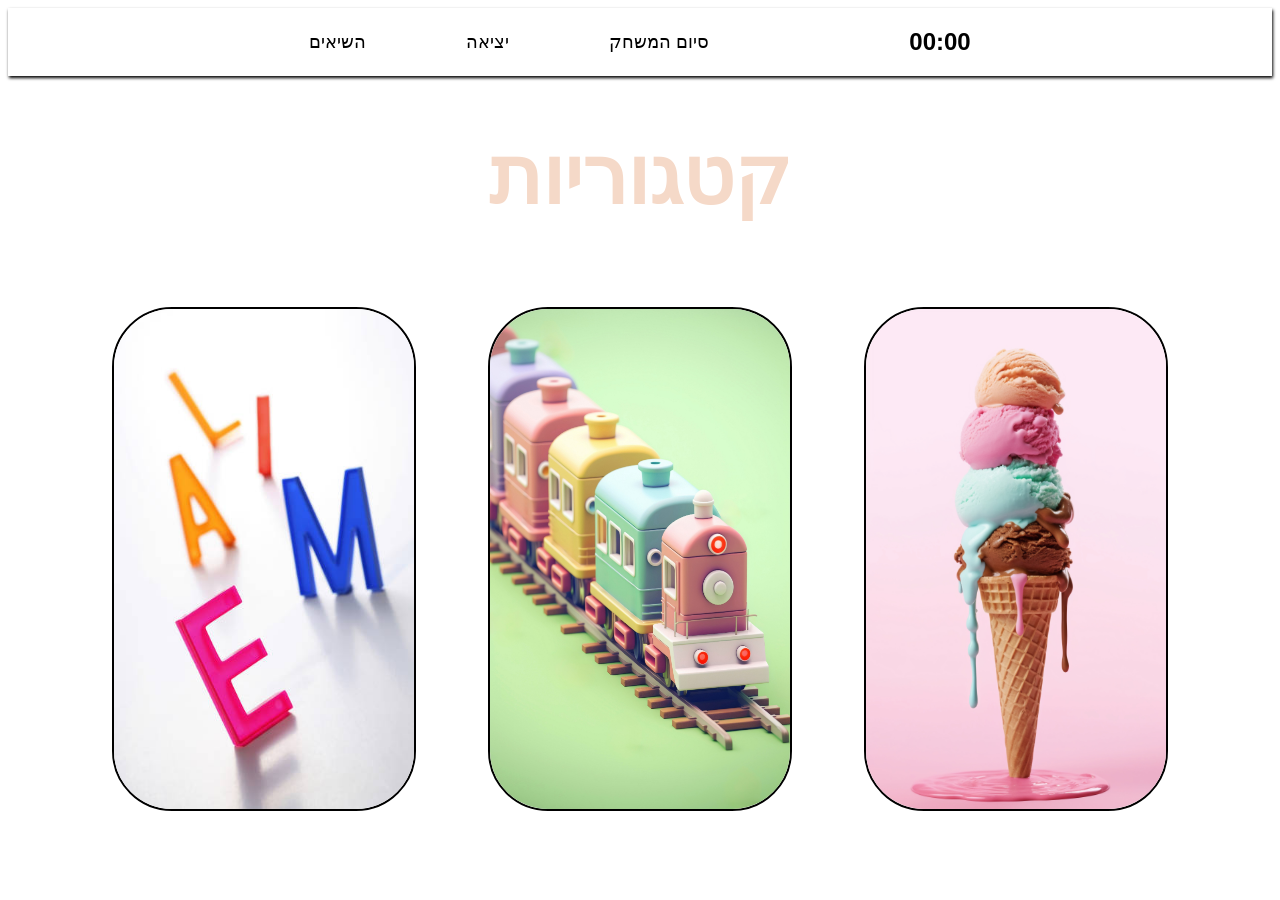
==== pages/game.html @ 0251e140 "first commit" ====
<!DOCTYPE html>
<html lang="en">

<head>
    <meta charset="UTF-8">
    <meta name="viewport" content="width=device-width, initial-scale=1.0">
    <title>Document</title>
    <link rel="stylesheet" href="../css.css">
</head>

<body>
    
    <header>
        <div id="game_timer">00:00</div>
        <div id="points"></div>
        <button id="stop_game">סיום המשחק </button>
        <button id="exit">יציאה</button>
        <a id="winners" href="../pages/private.html">השיאים </a>
    </header>

    <div id="cat_main" class="container">
        <h1 id="hi_category">קטגוריות</h1>
        <div class="conteiner" id="container_cat">
        </div>
    </div>

    <div id="all_cards"></div>

    <script src="../data.js"></script>
    <script src="../game.js"></script>

</body>

</html>
---- css.css ----
body {
    direction: rtl;
    box-sizing: border-box;
}

header {
    display: flex;
    flex-direction: row;
    flex-wrap: nowrap;
    align-content: space-around;
    justify-content: center;
    align-items: center;
    position: sticky;
    top: 0;
    width: 100%;
    background-color: white;
    box-shadow: 1px 2px 3px black;
    z-index: 2;
}
#name_not_valid {
    display: none;

}
#name_not_valid.open {
    display: block;
}


header * {
    border: none;
    background-color: white;
    padding: 20px 50px;
    font-size: 18px;
    font-family: 'Segoe UI', Tahoma, Geneva, Verdana, sans-serif;
    text-decoration: none;
    color: black;
}

#playing_name {
    padding-right: 2px;
}

.not_show {
    display: none;
}

#wow{
    width: 100%;
    height: 700px;
    object-fit: contain;
}

#container_cat,
#all_cards {
    display: flex;
    padding: 0px 0px 0px 0px;
    flex-direction: row;
    justify-content: center;
    width: 100%;
}

#hi_category {
    text-align: center;
    font-size: 80px;
    color: #f5d9c8;
}

.img_cat,
.card {
    width: 300px;
    height: 500px;
    border: 2px solid black;
    border-radius: 60px 60px;
    margin: 30px;
}

.cover,
.cat_cards {
    background: none;
    border: none;
}

#all_cards {
    flex-wrap: wrap;
}

.card {
    width: 200px;
    height: 250px;
    border-radius: 20px 20px;
    box-shadow: 2px -2px 7px 0px #686251;
}

.found {
    opacity: 0;
}

.not_show {
    display: none;
}

#container_cat,
#all_cards {
    display: flex;
    padding: 0px 0px 0px 0px;
    flex-direction: row;
    justify-content: center;

}

#hi_category {
    text-align: center;
    font-size: 80px;
    color: #f5d9c8;
}

.img_cat,
.card {
    width: 300px;
    height: 500px;
    border: 2px solid black;
    border-radius: 60px 60px;
    margin: 30px;
}

.cover,
.cat_cards {
    background: none;
    border: none;
}

#all_cards {
    flex-wrap: wrap;
}

.card {
    width: 200px;
    height: 250px;
    border-radius: 20px 20px;
    box-shadow: 2px -2px 7px 0px #686251;
}

.found {
    opacity: 0;
}

#game_timer {
    font-size: 24px;
    font-weight: bold;
}

.background_main_page {
    background-color: #f9f2ed;
}

#title_start_game {
    display: flex;
    justify-content: space-around;
    font-size: 127px;
    font-weight: bold;
    margin: 0px;
}

#p_page_start_game {
    display: flex;
    justify-content: space-around;
    font-size: 35px;
}

#wrapper {
    height: 100vh;
    display: flex;
    flex-direction: column;
    justify-content: center;
    align-items: center;
    text-align: center;

}

.input_wrap {
    display: flex;
    justify-content: center;
    flex-wrap: wrap;
    flex-direction: column;
    align-content: space-around;
    font-size: 30px;
    text-align: center;
}

.input {
    font-size: 20px;
    border-radius: 15px;
    padding: 8px 12px;
}

#start_btn,#link ,#cange_playing {
    background-color: #f9f2ed;
    border-radius: 47px;
    margin: 20px;
    padding: 19px;
    font-size: 28px;
}

#start_btn:hover {
    background-color: white;
}

#five_winners{
    color: black;
    font-size: 37px;
    margin-right: 37%;
    padding-top: 97px;
    padding-bottom: 220px;
}
#thanks{
    text-align: center;
    font-size: 58px;
    direction: ltr;
    text-decoration: underline;
}
#link , #cange_playing{
    text-decoration: none;
    border: 1px solid black;
    border-radius: 5px;
    /* margin-right: 45%; */
    /* background-color: white; */
    color: black;
}

#dis{
    display: flex;
    align-items: center;
    justify-content: center;
}
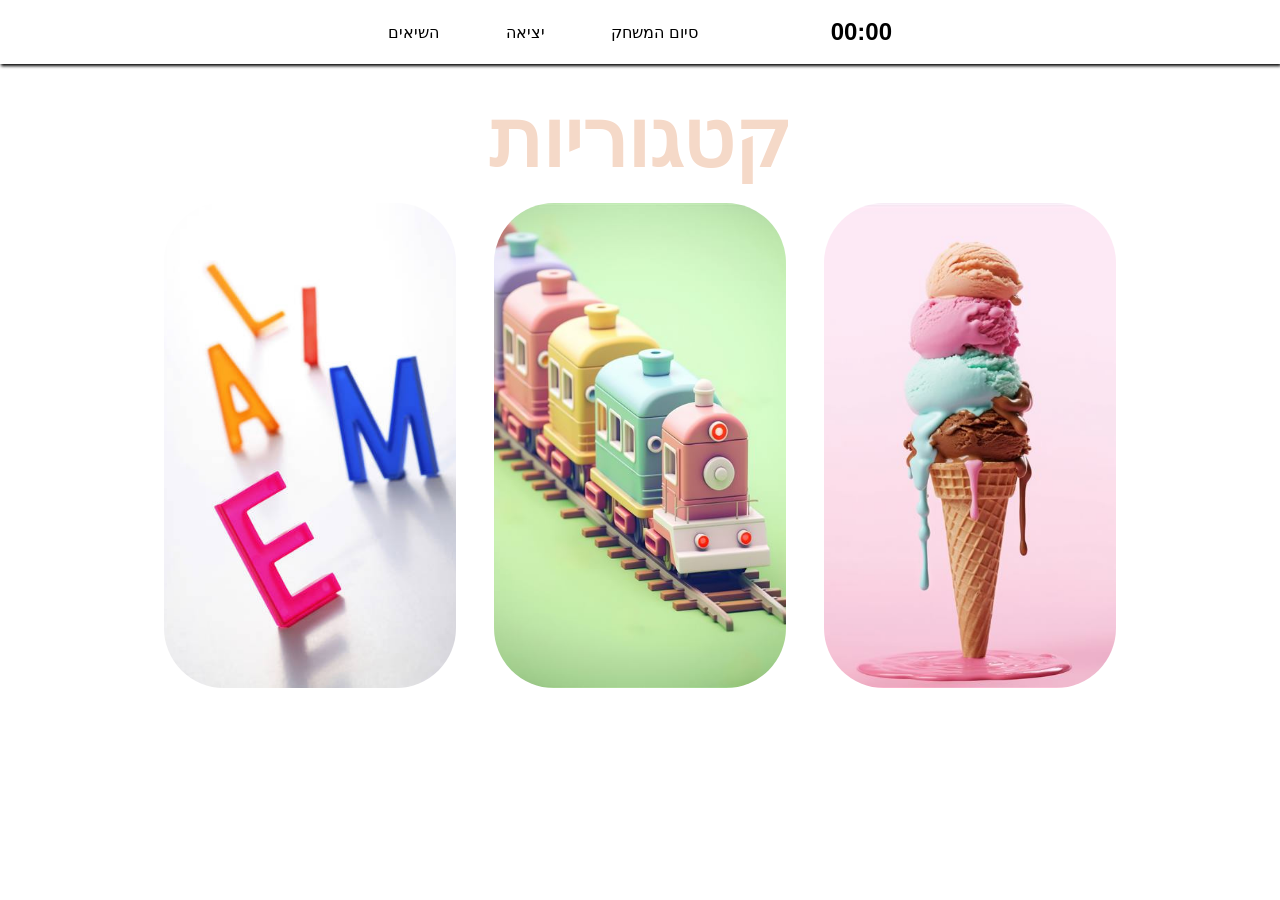
==== commit d5c6301c: "chore(pages): publish this project to GitHub Pages" ====
--- a/pages/game.html
+++ b/pages/game.html
@@ -5,7 +5,7 @@
     <meta charset="UTF-8">
     <meta name="viewport" content="width=device-width, initial-scale=1.0">
     <title>Document</title>
-    <link rel="stylesheet" href="../css.css">
+    <link rel="stylesheet" href="../css.css?v=20260907e753e9e">
 </head>
 
 <body>
@@ -27,7 +27,7 @@
     <div id="all_cards"></div>
 
     <script src="../data.js"></script>
-    <script src="../game.js"></script>
+    <script src="../game.js?v=20260907e753e9e"></script>
 
 </body>
 
--- a/css.css
+++ b/css.css
@@ -17,14 +17,14 @@
     box-shadow: 1px 2px 3px black;
     z-index: 2;
 }
+
 #name_not_valid {
     display: none;
-
-}
+}
+
 #name_not_valid.open {
     display: block;
 }
-
 
 header * {
     border: none;
@@ -44,7 +44,7 @@
     display: none;
 }
 
-#wow{
+#wow {
     width: 100%;
     height: 700px;
     object-fit: contain;
@@ -53,7 +53,7 @@
 #container_cat,
 #all_cards {
     display: flex;
-    padding: 0px 0px 0px 0px;
+    padding: 0;
     flex-direction: row;
     justify-content: center;
     width: 100%;
@@ -69,8 +69,7 @@
 .card {
     width: 300px;
     height: 500px;
-    border: 2px solid black;
-    border-radius: 60px 60px;
+    border-radius: 60px;
     margin: 30px;
 }
 
@@ -87,61 +86,76 @@
 .card {
     width: 200px;
     height: 250px;
-    border-radius: 20px 20px;
-    box-shadow: 2px -2px 7px 0px #686251;
+    border-radius: 20px;
+    background: linear-gradient(145deg, #fff8f0, #f2e5d8);
+    object-fit: contain;
+    box-sizing: border-box;
+    transition: opacity 0.2s ease;
+}
+
+.btn_cards {
+    overflow: hidden;
 }
 
 .found {
-    opacity: 0;
-}
-
-.not_show {
-    display: none;
-}
-
-#container_cat,
-#all_cards {
-    display: flex;
-    padding: 0px 0px 0px 0px;
-    flex-direction: row;
-    justify-content: center;
-
-}
-
-#hi_category {
-    text-align: center;
-    font-size: 80px;
-    color: #f5d9c8;
-}
-
-.img_cat,
-.card {
-    width: 300px;
-    height: 500px;
-    border: 2px solid black;
-    border-radius: 60px 60px;
-    margin: 30px;
-}
-
-.cover,
-.cat_cards {
-    background: none;
-    border: none;
-}
-
-#all_cards {
-    flex-wrap: wrap;
-}
-
-.card {
-    width: 200px;
-    height: 250px;
-    border-radius: 20px 20px;
-    box-shadow: 2px -2px 7px 0px #686251;
-}
-
-.found {
-    opacity: 0;
+    opacity: 1;
+    box-shadow: 0 0 0 4px #4caf50;
+    animation: matchPop 0.35s ease;
+}
+
+@keyframes matchPop {
+    0% {
+        transform: scale(1);
+    }
+    45% {
+        transform: scale(1.1);
+    }
+    100% {
+        transform: scale(1);
+    }
+}
+
+.card.fly-out {
+    animation: flyOut 0.42s ease forwards;
+}
+
+@keyframes flyOut {
+    0% {
+        transform: translateY(0) scale(1);
+        opacity: 1;
+    }
+    100% {
+        transform: translateY(-70px) scale(0.35);
+        opacity: 0;
+    }
+}
+
+.btn_cards.cleared {
+    background: #ffffff;
+    box-shadow: none;
+    pointer-events: none;
+}
+
+.btn_cards.cleared .card {
+    visibility: hidden;
+}
+
+.confetti-piece {
+    position: fixed;
+    top: -12px;
+    width: 8px;
+    height: 14px;
+    opacity: 0.9;
+    pointer-events: none;
+    z-index: 1000;
+    animation: confettiFall 1.1s ease-in forwards;
+}
+
+@keyframes confettiFall {
+    to {
+        transform: translateY(100vh) rotate(720deg);
+        opacity: 0;
+    }
 }
 
 #game_timer {
@@ -158,7 +172,7 @@
     justify-content: space-around;
     font-size: 127px;
     font-weight: bold;
-    margin: 0px;
+    margin: 0;
 }
 
 #p_page_start_game {
@@ -174,7 +188,6 @@
     justify-content: center;
     align-items: center;
     text-align: center;
-
 }
 
 .input_wrap {
@@ -193,7 +206,9 @@
     padding: 8px 12px;
 }
 
-#start_btn,#link ,#cange_playing {
+#start_btn,
+#link,
+#cange_playing {
     background-color: #f9f2ed;
     border-radius: 47px;
     margin: 20px;
@@ -205,30 +220,291 @@
     background-color: white;
 }
 
-#five_winners{
+#five_winners {
     color: black;
     font-size: 37px;
     margin-right: 37%;
     padding-top: 97px;
     padding-bottom: 220px;
 }
-#thanks{
+
+#thanks {
     text-align: center;
     font-size: 58px;
     direction: ltr;
     text-decoration: underline;
 }
-#link , #cange_playing{
+
+#link,
+#cange_playing {
     text-decoration: none;
     border: 1px solid black;
     border-radius: 5px;
-    /* margin-right: 45%; */
-    /* background-color: white; */
     color: black;
 }
 
-#dis{
+#dis {
     display: flex;
     align-items: center;
     justify-content: center;
-}+}
+
+/* Responsive fit: preserve the original design while keeping the full game visible. */
+*,
+*::before,
+*::after {
+    box-sizing: border-box;
+}
+
+html,
+body {
+    min-height: 100%;
+    margin: 0;
+}
+
+body {
+    min-height: 100vh;
+    min-height: 100dvh;
+    overflow-x: hidden;
+    font-family: 'Segoe UI', Tahoma, Geneva, Verdana, sans-serif;
+}
+
+header {
+    min-height: 64px;
+    padding: 8px clamp(8px, 2vw, 24px);
+    gap: clamp(4px, 1.2vw, 18px);
+    justify-content: center;
+}
+
+header * {
+    display: inline-flex;
+    align-items: center;
+    justify-content: center;
+    min-height: 44px;
+    padding: 8px clamp(8px, 2vw, 28px);
+    font-size: clamp(13px, 1.6vw, 18px);
+    white-space: nowrap;
+}
+
+button,
+a,
+input {
+    font: inherit;
+}
+
+button,
+a {
+    touch-action: manipulation;
+}
+
+button:not(:disabled),
+a[href] {
+    pointer-events: auto;
+    cursor: pointer;
+}
+
+button:disabled {
+    cursor: wait;
+    opacity: 1;
+}
+
+.btn_cards:disabled .card {
+    opacity: 1;
+    filter: none;
+}
+
+button:focus-visible,
+a:focus-visible,
+input:focus-visible {
+    outline: 3px solid #8a5a44;
+    outline-offset: 3px;
+}
+
+#cat_main {
+    width: 100%;
+    max-width: 1200px;
+    margin: 0 auto;
+    padding: clamp(8px, 2vh, 24px) 16px 20px;
+}
+
+#hi_category {
+    margin: clamp(8px, 2vh, 26px) 0 clamp(12px, 2.5vh, 30px);
+    font-size: clamp(38px, 7vw, 80px);
+    line-height: 1;
+}
+
+#container_cat {
+    align-items: center;
+    gap: clamp(10px, 3vw, 54px);
+    padding: 0;
+}
+
+.cat_cards {
+    flex: 0 1 auto;
+    min-width: 0;
+    padding: 0;
+    cursor: pointer;
+}
+
+.img_cat {
+    display: block;
+    width: min(26vw, 32.4vh, 300px);
+    width: min(26vw, 32.4dvh, 300px);
+    height: auto;
+    aspect-ratio: 3 / 5;
+    margin: 0;
+    object-fit: cover;
+}
+
+#all_cards:not(.not_show) {
+    display: grid;
+    grid-template-columns: repeat(6, minmax(0, 1fr));
+    grid-auto-rows: auto;
+    align-content: start;
+    gap: clamp(5px, 0.8vw, 12px);
+    width: min(100%, 1100px);
+    max-height: calc(100vh - 66px);
+    max-height: calc(100dvh - 66px);
+    margin: 0 auto;
+    padding: clamp(8px, 1.4vw, 18px);
+    overflow-y: auto;
+}
+
+#all_cards.not_show,
+#cat_main.not_show {
+    display: none;
+}
+
+.btn_cards {
+    width: 100%;
+    height: auto;
+    aspect-ratio: 3 / 5;
+    min-width: 0;
+    min-height: 0;
+    padding: 0;
+    cursor: pointer;
+    border-radius: clamp(8px, 1.4vw, 20px);
+}
+
+.card {
+    display: block;
+    width: 100%;
+    height: 100%;
+    margin: 0;
+    border-radius: clamp(8px, 1.4vw, 20px);
+    object-fit: contain;
+}
+
+#wrapper {
+    width: 100%;
+    min-height: 100vh;
+    min-height: 100dvh;
+    height: auto;
+    padding: clamp(20px, 5vh, 48px) 16px;
+}
+
+#title_start_game {
+    font-size: clamp(50px, 10vw, 127px);
+    line-height: 1;
+}
+
+#p_page_start_game {
+    margin: clamp(14px, 3vh, 28px) 0;
+    font-size: clamp(21px, 3vw, 35px);
+}
+
+#send_form,
+.details,
+.input_wrap {
+    width: min(100%, 430px);
+}
+
+.details {
+    display: grid;
+    gap: 12px;
+}
+
+.input_wrap {
+    gap: 6px;
+    font-size: clamp(20px, 2.6vw, 30px);
+}
+
+.input {
+    width: 100%;
+    min-height: 46px;
+}
+
+#start_btn {
+    min-height: 48px;
+    margin: 18px 0 0;
+    padding: 10px 24px;
+    font-size: clamp(20px, 2.4vw, 28px);
+    cursor: pointer;
+}
+
+@media (max-width: 700px) {
+    header {
+        min-height: 58px;
+        padding: 6px 4px;
+        gap: 0;
+    }
+
+    header * {
+        flex: 1 1 auto;
+        min-height: 44px;
+        padding: 6px;
+        font-size: clamp(11px, 3vw, 14px);
+    }
+
+    #game_timer {
+        font-size: clamp(15px, 4vw, 20px);
+    }
+
+    #cat_main {
+        padding-inline: 10px;
+    }
+
+    #container_cat {
+        gap: 8px;
+    }
+
+    .img_cat {
+        width: min(30vw, 24.6vh);
+        width: min(30vw, 24.6dvh);
+        border-radius: clamp(22px, 8vw, 48px);
+    }
+
+    #all_cards:not(.not_show) {
+        grid-template-columns: repeat(5, minmax(0, 1fr));
+        max-height: calc(100vh - 58px);
+        max-height: calc(100dvh - 58px);
+        gap: 5px;
+        padding: 8px;
+    }
+}
+
+@media (max-height: 600px) {
+    #hi_category {
+        margin-block: 6px 10px;
+        font-size: clamp(32px, 8vh, 50px);
+    }
+
+    .img_cat {
+        width: min(24vw, 28vh, 240px);
+    }
+
+    #wrapper {
+        padding-block: 14px;
+    }
+}
+
+@media (prefers-reduced-motion: reduce) {
+    *,
+    *::before,
+    *::after {
+        scroll-behavior: auto !important;
+        animation-duration: 0.01ms !important;
+        animation-iteration-count: 1 !important;
+        transition-duration: 0.01ms !important;
+    }
+}
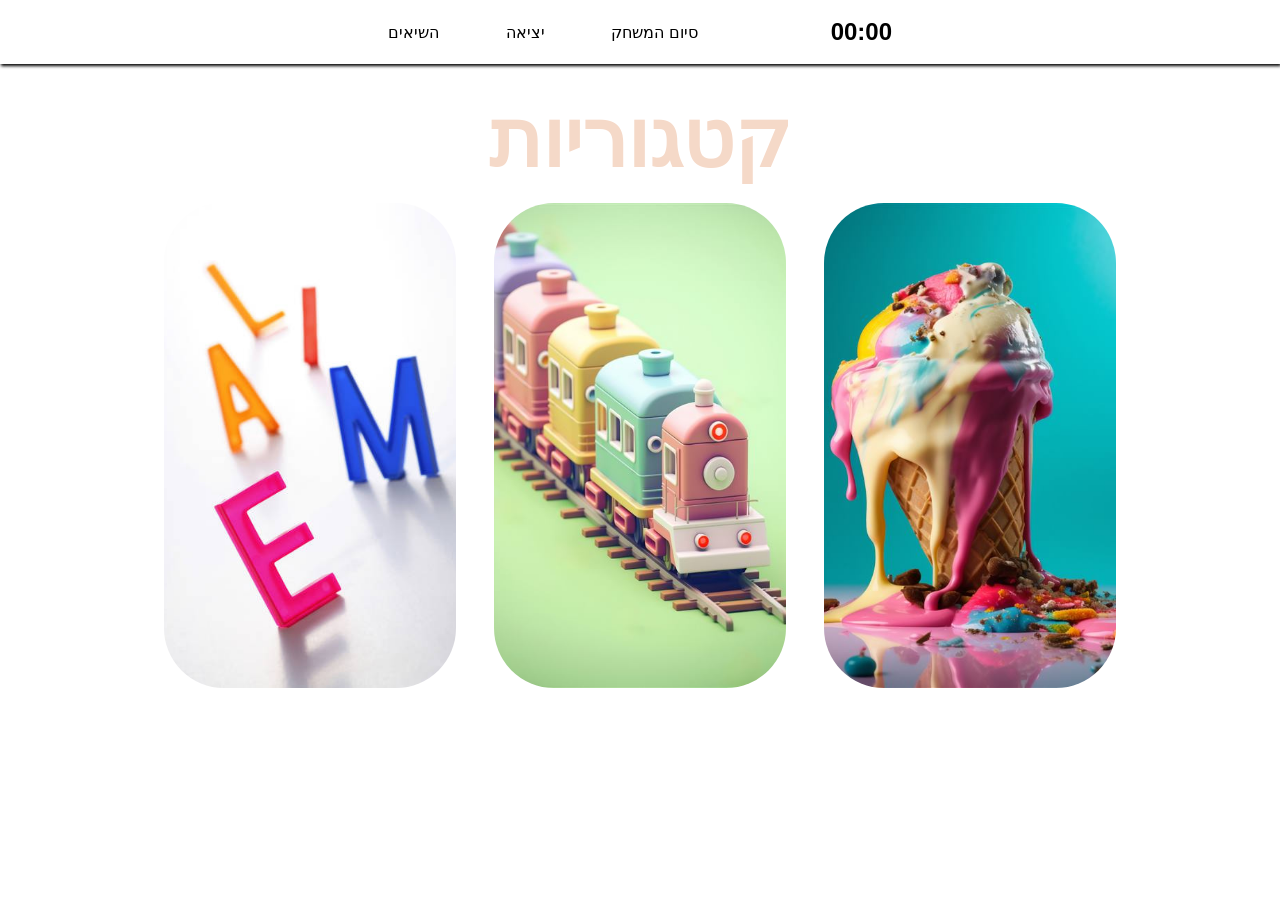
==== commit 2fee656d: "chore(pages): publish this project to GitHub Pages" ====
--- a/pages/game.html
+++ b/pages/game.html
@@ -5,7 +5,7 @@
     <meta charset="UTF-8">
     <meta name="viewport" content="width=device-width, initial-scale=1.0">
     <title>Document</title>
-    <link rel="stylesheet" href="../css.css?v=20260907e753e9e">
+    <link rel="stylesheet" href="../css.css?v=20260907e">
 </head>
 
 <body>
@@ -27,7 +27,7 @@
     <div id="all_cards"></div>
 
     <script src="../data.js"></script>
-    <script src="../game.js?v=20260907e753e9e"></script>
+    <script src="../game.js?v=20260907e"></script>
 
 </body>
 
--- a/css.css
+++ b/css.css
@@ -358,7 +358,7 @@
 
 #all_cards:not(.not_show) {
     display: grid;
-    grid-template-columns: repeat(6, minmax(0, 1fr));
+    grid-template-columns: repeat(5, minmax(0, 1fr));
     grid-auto-rows: auto;
     align-content: start;
     gap: clamp(5px, 0.8vw, 12px);
@@ -392,7 +392,7 @@
     height: 100%;
     margin: 0;
     border-radius: clamp(8px, 1.4vw, 20px);
-    object-fit: contain;
+    object-fit: cover;
 }
 
 #wrapper {
@@ -475,7 +475,7 @@
     }
 
     #all_cards:not(.not_show) {
-        grid-template-columns: repeat(5, minmax(0, 1fr));
+        grid-template-columns: repeat(4, minmax(0, 1fr));
         max-height: calc(100vh - 58px);
         max-height: calc(100dvh - 58px);
         gap: 5px;
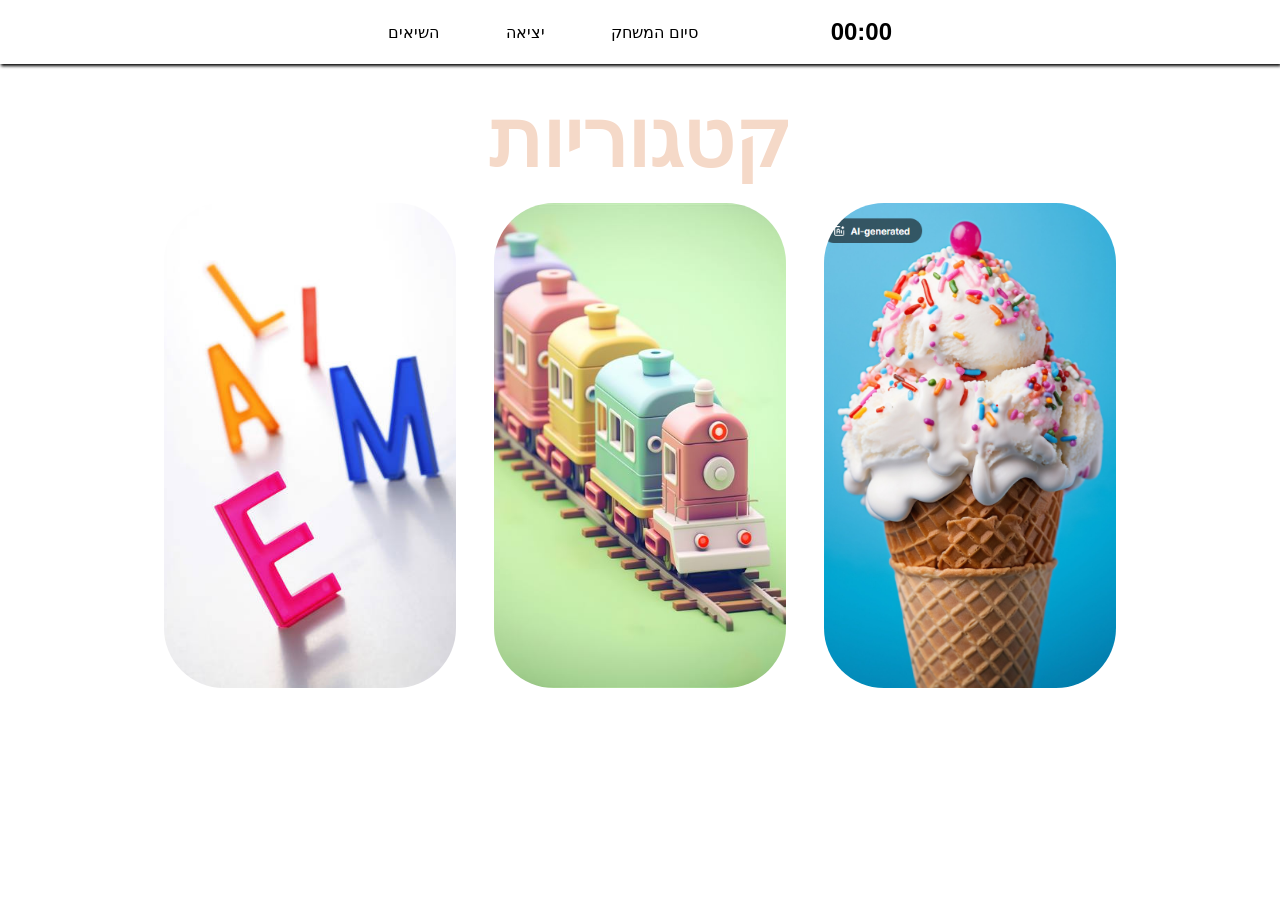
==== commit a2d968bf: "chore(pages): publish this project to GitHub Pages" ====
--- a/pages/game.html
+++ b/pages/game.html
@@ -5,7 +5,7 @@
     <meta charset="UTF-8">
     <meta name="viewport" content="width=device-width, initial-scale=1.0">
     <title>Document</title>
-    <link rel="stylesheet" href="../css.css?v=20260907e">
+    <link rel="stylesheet" href="../css.css?v=20260907f">
 </head>
 
 <body>
@@ -27,7 +27,7 @@
     <div id="all_cards"></div>
 
     <script src="../data.js"></script>
-    <script src="../game.js?v=20260907e"></script>
+    <script src="../game.js?v=20260907f"></script>
 
 </body>
 
--- a/css.css
+++ b/css.css
@@ -311,6 +311,13 @@
 .btn_cards:disabled .card {
     opacity: 1;
     filter: none;
+}
+
+.cat_cards img,
+.btn_cards img {
+    pointer-events: none;
+    user-select: none;
+    -webkit-user-drag: none;
 }
 
 button:focus-visible,
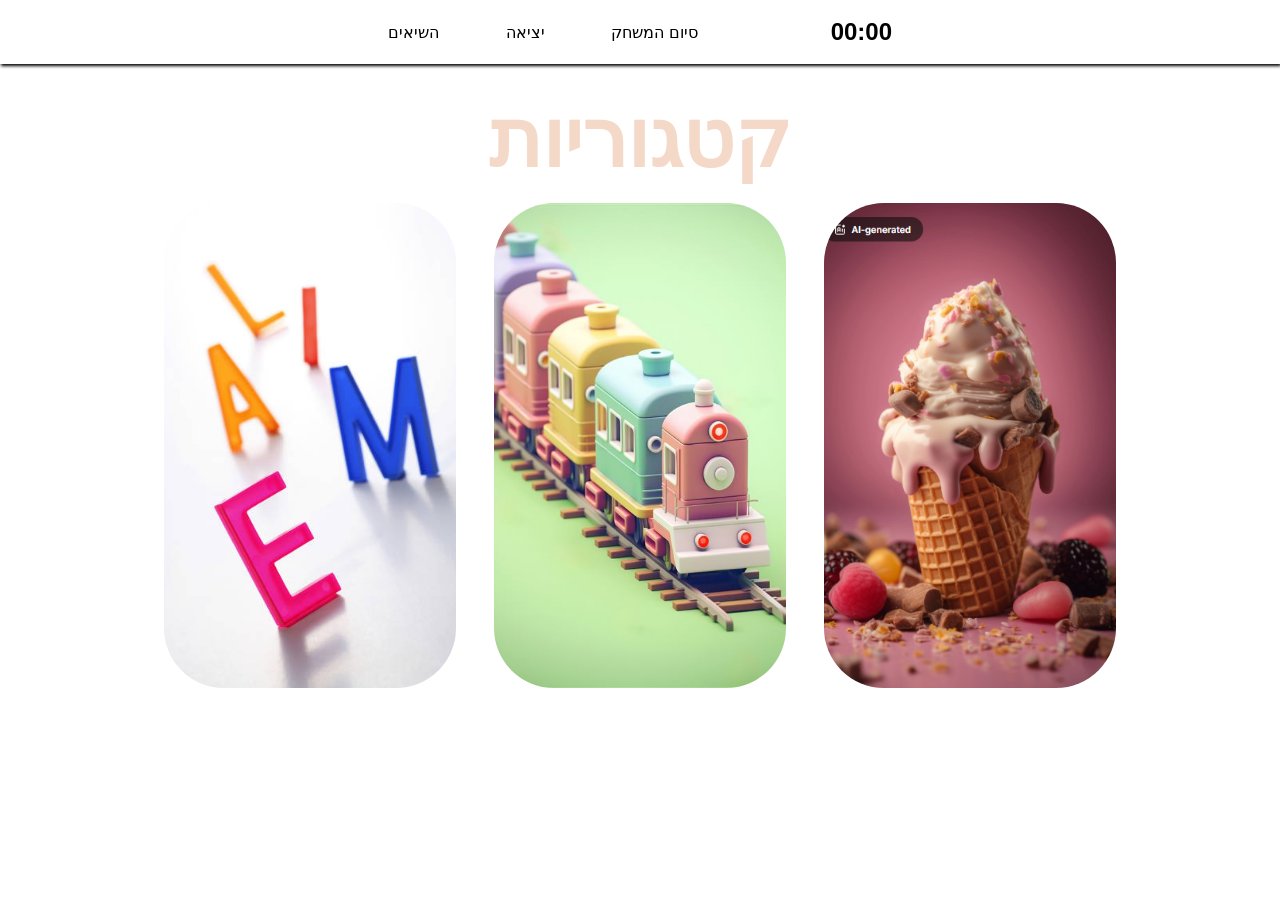
==== commit 6a6c432d: "chore(pages): publish this project to GitHub Pages" ====
--- a/pages/game.html
+++ b/pages/game.html
@@ -5,7 +5,7 @@
     <meta charset="UTF-8">
     <meta name="viewport" content="width=device-width, initial-scale=1.0">
     <title>Document</title>
-    <link rel="stylesheet" href="../css.css?v=20260907f">
+    <link rel="stylesheet" href="../css.css?v=20260907g">
 </head>
 
 <body>
@@ -27,7 +27,7 @@
     <div id="all_cards"></div>
 
     <script src="../data.js"></script>
-    <script src="../game.js?v=20260907f"></script>
+    <script src="../game.js?v=20260907g"></script>
 
 </body>
 
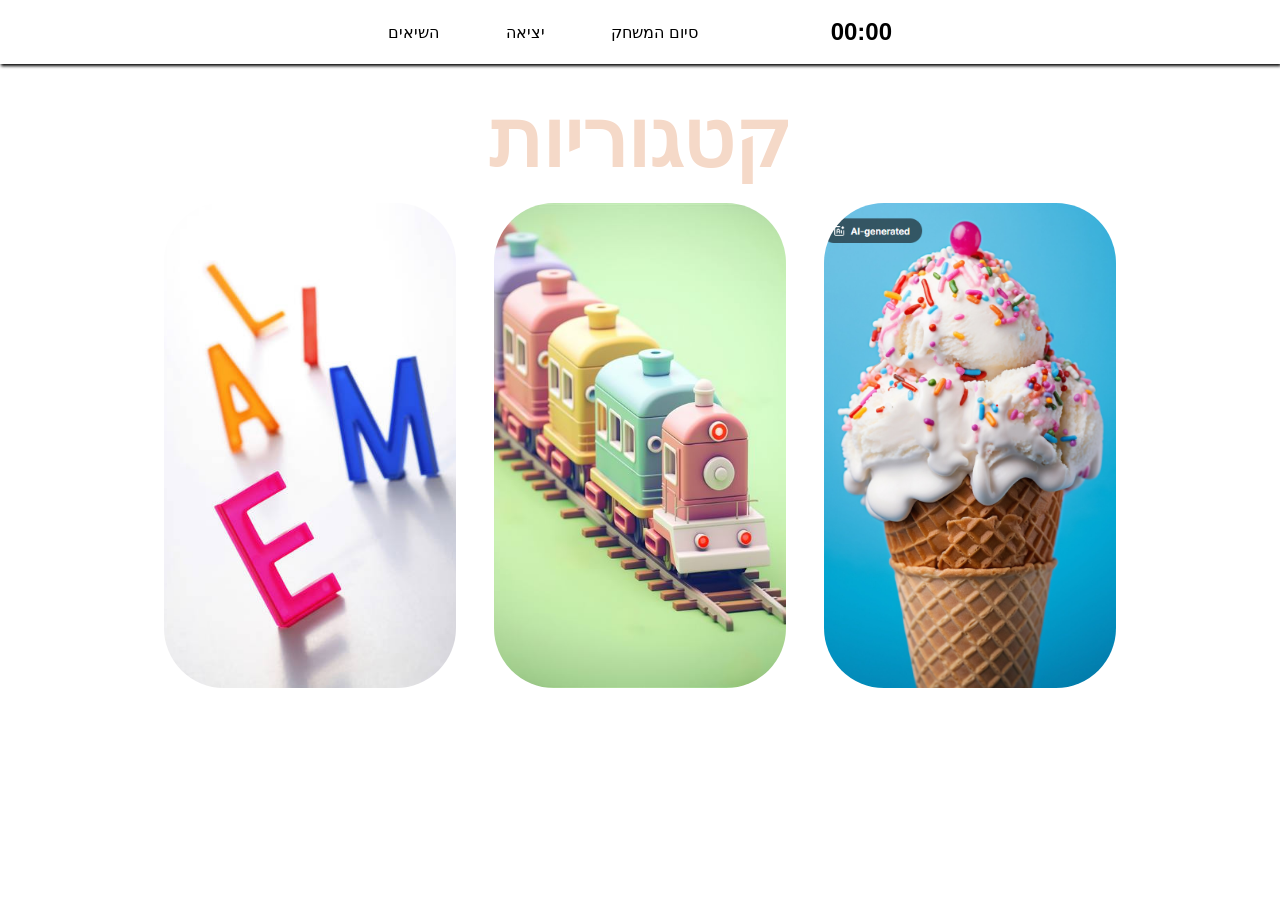
==== commit 13566444: "chore(pages): publish this project to GitHub Pages" ====
--- a/pages/game.html
+++ b/pages/game.html
@@ -5,7 +5,7 @@
     <meta charset="UTF-8">
     <meta name="viewport" content="width=device-width, initial-scale=1.0">
     <title>Document</title>
-    <link rel="stylesheet" href="../css.css?v=20260907g">
+    <link rel="stylesheet" href="../css.css?v=20260907h">
 </head>
 
 <body>
@@ -27,7 +27,7 @@
     <div id="all_cards"></div>
 
     <script src="../data.js"></script>
-    <script src="../game.js?v=20260907g"></script>
+    <script src="../game.js?v=20260907h"></script>
 
 </body>
 
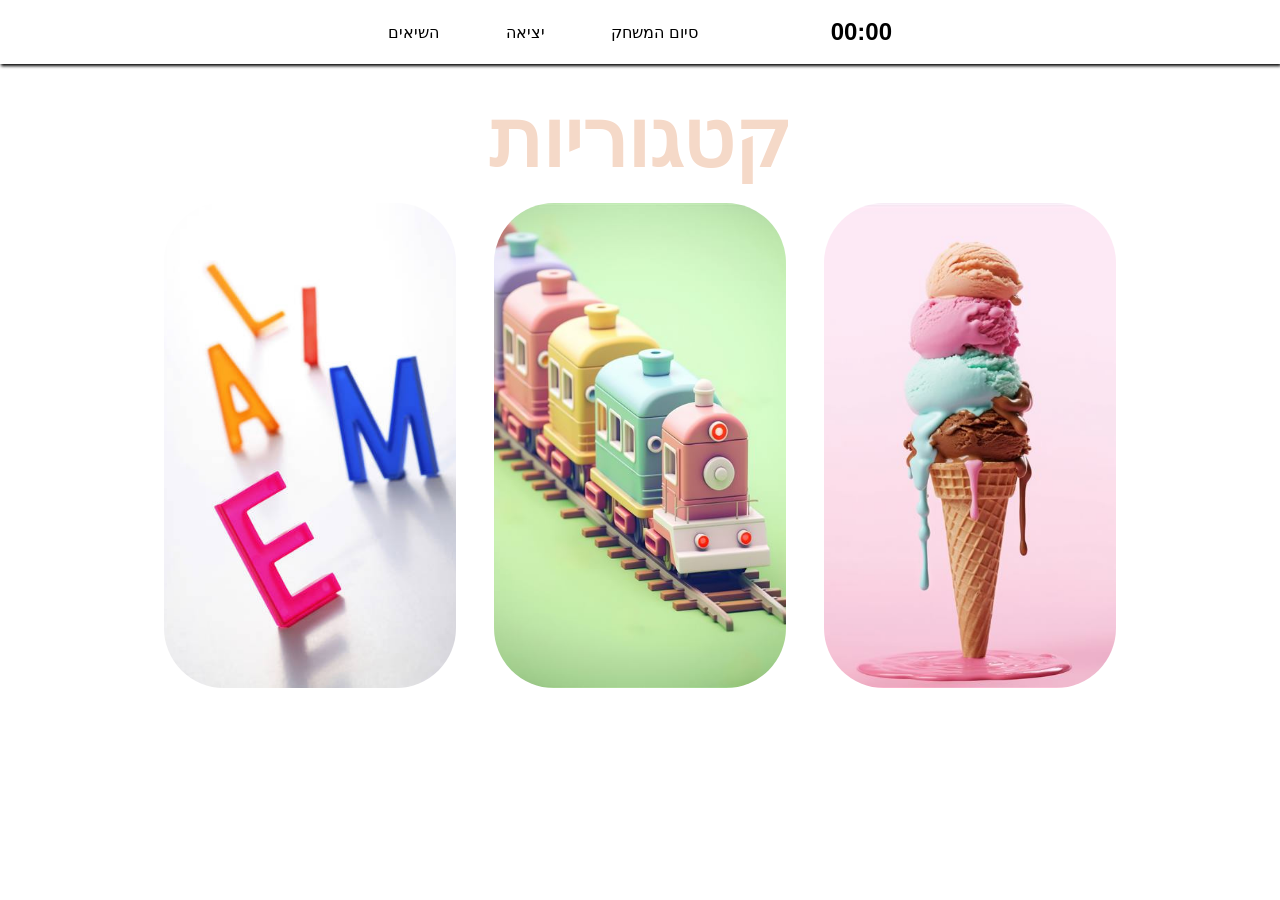
==== commit 23687d99: "chore(pages): publish this project to GitHub Pages" ====
--- a/pages/game.html
+++ b/pages/game.html
@@ -5,7 +5,7 @@
     <meta charset="UTF-8">
     <meta name="viewport" content="width=device-width, initial-scale=1.0">
     <title>Document</title>
-    <link rel="stylesheet" href="../css.css?v=20260907h">
+    <link rel="stylesheet" href="../css.css?v=20260907i">
 </head>
 
 <body>
@@ -27,7 +27,7 @@
     <div id="all_cards"></div>
 
     <script src="../data.js"></script>
-    <script src="../game.js?v=20260907h"></script>
+    <script src="../game.js?v=20260907i"></script>
 
 </body>
 
